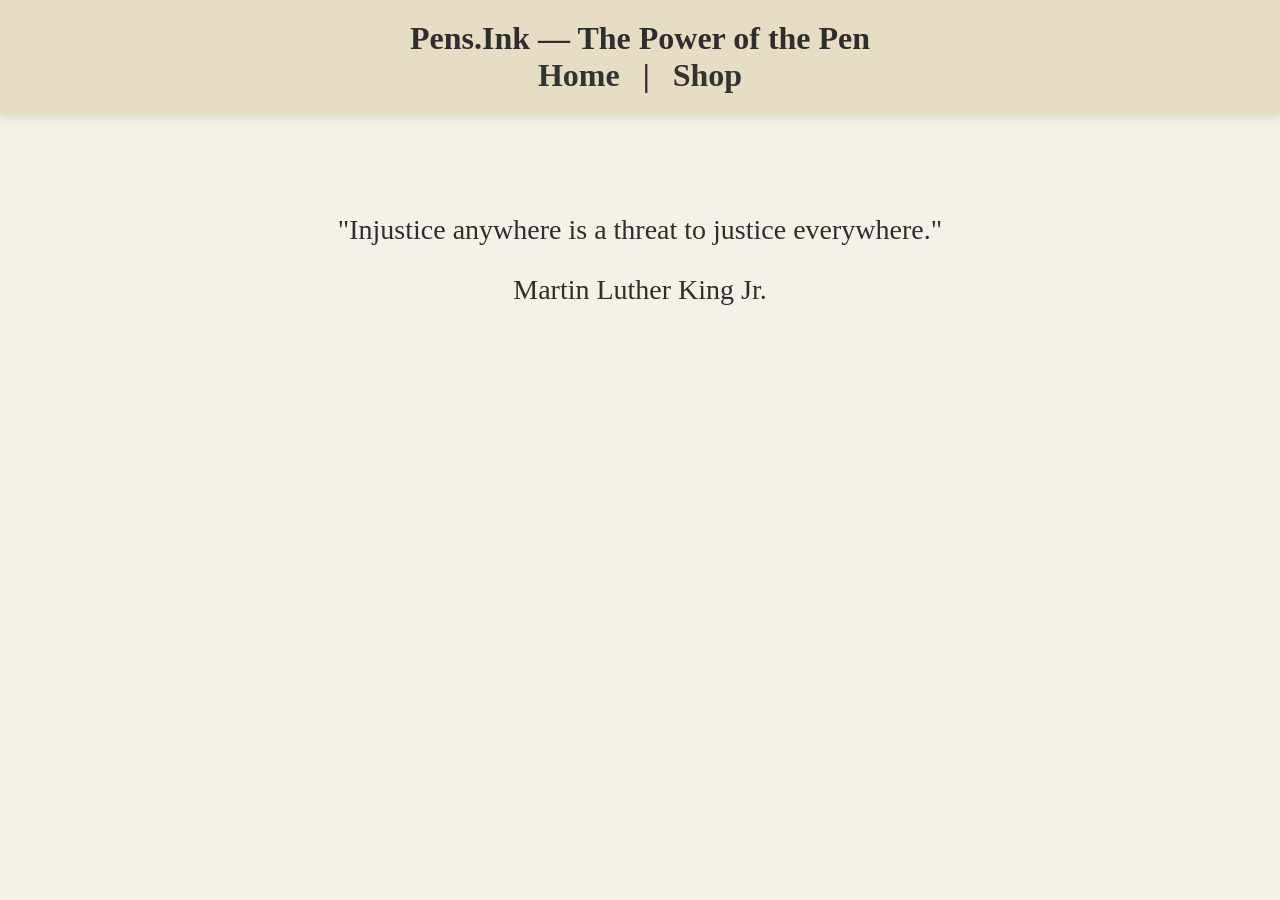
==== index.html @ e6b4d8f0 "Add files via upload" ====
<!DOCTYPE html>
<html lang="en">
<head>
  <meta charset="UTF-8" />
  <meta name="viewport" content="width=device-width, initial-scale=1.0" />
  <title>Pens.Ink</title>
  <style>
    body {
      margin: 0;
      font-family: 'Georgia', serif;
      background: #f4f1e9;
      color: #2e2e2e;
      text-align: center;
    }
    header {
      padding: 20px;
      background: #e6ddc4;
      font-size: 32px;
      font-weight: bold;
      box-shadow: 0 4px 8px rgba(0, 0, 0, 0.1);
    }
    nav a {
      margin: 0 15px;
      text-decoration: none;
      color: #333;
      font-weight: bold;
    }
    .quote {
      font-size: 28px;
      margin-top: 100px;
    }
  </style>
</head>
<body>
  <header>
    Pens.Ink — The Power of the Pen
    <nav>
      <a href="index.html">Home</a> |
      <a href="shop.html">Shop</a>
    </nav>
  </header>
  <div class="quote">
    <p>"Injustice anywhere is a threat to justice everywhere."</p>
    <p>Martin Luther King Jr.</p>
  </div>
</body>
</html>
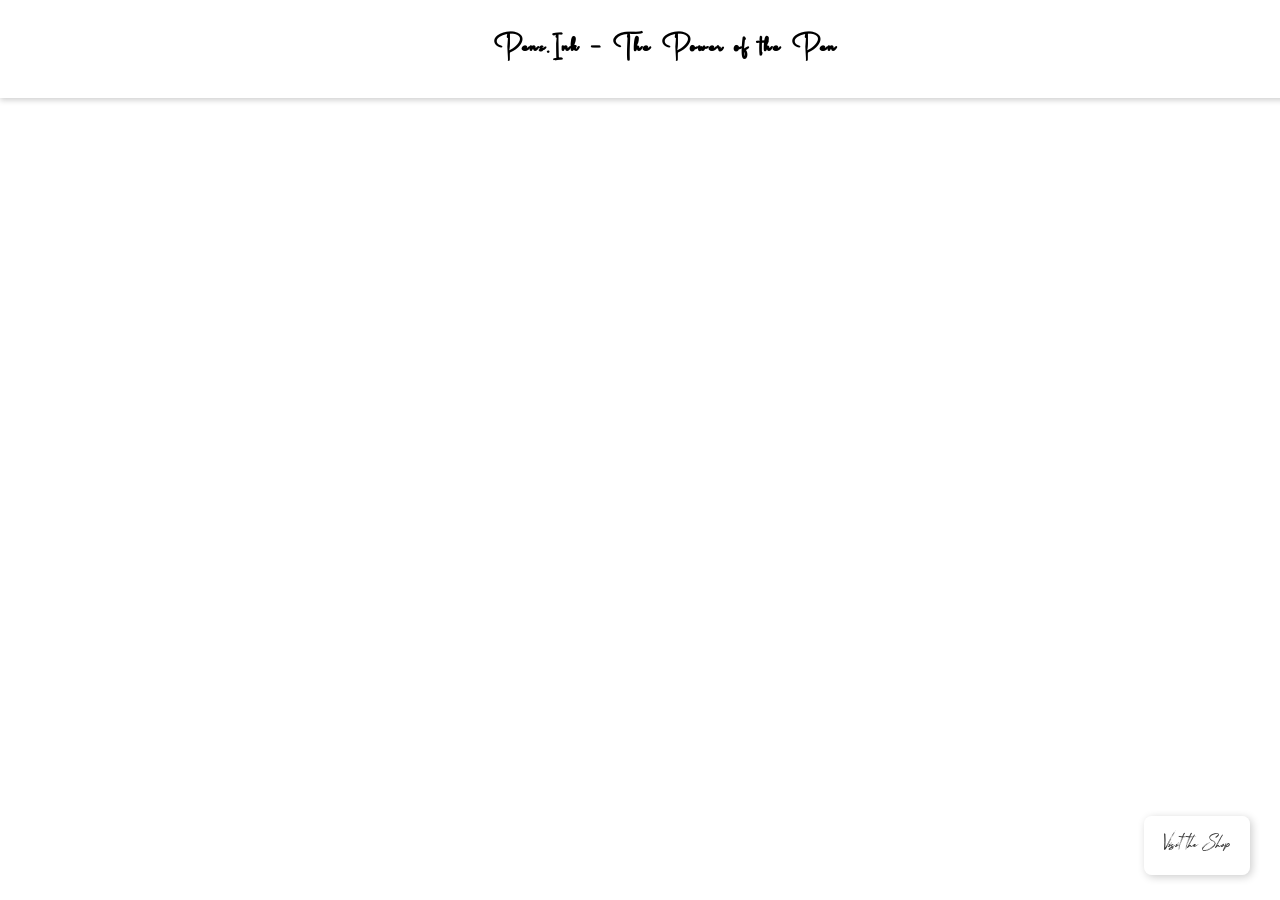
==== commit 22a0248d: "Add files via upload" ====
--- a/index.html
+++ b/index.html
@@ -1,4 +1,3 @@
-
 <!DOCTYPE html>
 <html lang="en">
 <head>
@@ -6,43 +5,94 @@
   <meta name="viewport" content="width=device-width, initial-scale=1.0" />
   <title>Pens.Ink</title>
   <style>
+    @font-face { font-family: 'RoyalWedding'; src: url('RoyalWedding-Regular.otf'); }
+    @font-face { font-family: 'Simone Kimber'; src: url('Simone Kimber.otf'); }
+    @font-face { font-family: 'Granady'; src: url('Granady1.otf'); }
+    @font-face { font-family: 'Alekin Wiliam'; src: url('Alekin Wiliam.otf'); }
+
     body {
       margin: 0;
-      font-family: 'Georgia', serif;
-      background: #f4f1e9;
-      color: #2e2e2e;
+      padding: 0;
+      background-image: url('paper.jpg');
+      background-size: cover;
+      background-position: center;
+      font-family: 'RoyalWedding', serif;
+      overflow: hidden;
+    }
+
+    header {
+      width: 100%;
       text-align: center;
+      padding: 25px;
+      font-size: 40px;
+      background-color: rgba(255, 255, 255, 0.6);
+      font-weight: bold;
+      box-shadow: 0 2px 6px rgba(0, 0, 0, 0.2);
+      letter-spacing: 2px;
     }
-    header {
-      padding: 20px;
-      background: #e6ddc4;
-      font-size: 32px;
-      font-weight: bold;
-      box-shadow: 0 4px 8px rgba(0, 0, 0, 0.1);
+
+    .quote {
+      font-size: 48px;
+      color: #111;
+      text-align: center;
+      position: absolute;
+      max-width: 90vw;
+      left: 50%;
+      top: 50%;
+      transform: translate(-50%, -50%);
+      opacity: 0;
+      white-space: pre-wrap;
+      animation: none;
     }
-    nav a {
-      margin: 0 15px;
+
+    .quote.show {
+      animation: fadeIn 4s ease forwards, fadeOut 4s ease 19s forwards;
+    }
+
+    @keyframes fadeIn {
+      from { opacity: 0; }
+      to { opacity: 1; }
+    }
+
+    @keyframes fadeOut {
+      from { opacity: 1; }
+      to { opacity: 0; }
+    }
+
+    .shop-link {
+      position: absolute;
+      bottom: 25px;
+      right: 30px;
+      font-size: 24px;
+      font-family: 'Granady', cursive;
+      background-color: rgba(255,255,255,0.4);
+      padding: 10px 20px;
+      border-radius: 8px;
       text-decoration: none;
       color: #333;
-      font-weight: bold;
+      box-shadow: 2px 2px 8px rgba(0,0,0,0.2);
+      transition: 0.3s;
     }
-    .quote {
-      font-size: 28px;
-      margin-top: 100px;
+
+    .shop-link:hover {
+      background-color: rgba(255,255,255,0.8);
+      transform: scale(1.05);
     }
   </style>
 </head>
 <body>
-  <header>
-    Pens.Ink — The Power of the Pen
-    <nav>
-      <a href="index.html">Home</a> |
-      <a href="shop.html">Shop</a>
-    </nav>
-  </header>
-  <div class="quote">
-    <p>"Injustice anywhere is a threat to justice everywhere."</p>
-    <p>Martin Luther King Jr.</p>
-  </div>
-</body>
-</html>
+  <header>Pens.Ink — The Power of the Pen</header>
+  <div class="quote" id="quote"></div>
+  <a href="shop.html" class="shop-link">Visit the Shop</a>
+
+  <script>
+    const quotes = [
+      "The pen is mightier than the sword.",
+      "You can make anything by writing.",
+      "Injustice anywhere is a threat to justice everywhere.",
+      "Fill your paper with the breathings of your heart.",
+      "Writing is the painting of the voice.",
+      "A word after a word after a word is power.",
+      "Start writing, no matter what.",
+      "Let the world burn through you. Write white hot on the page.",
+      "
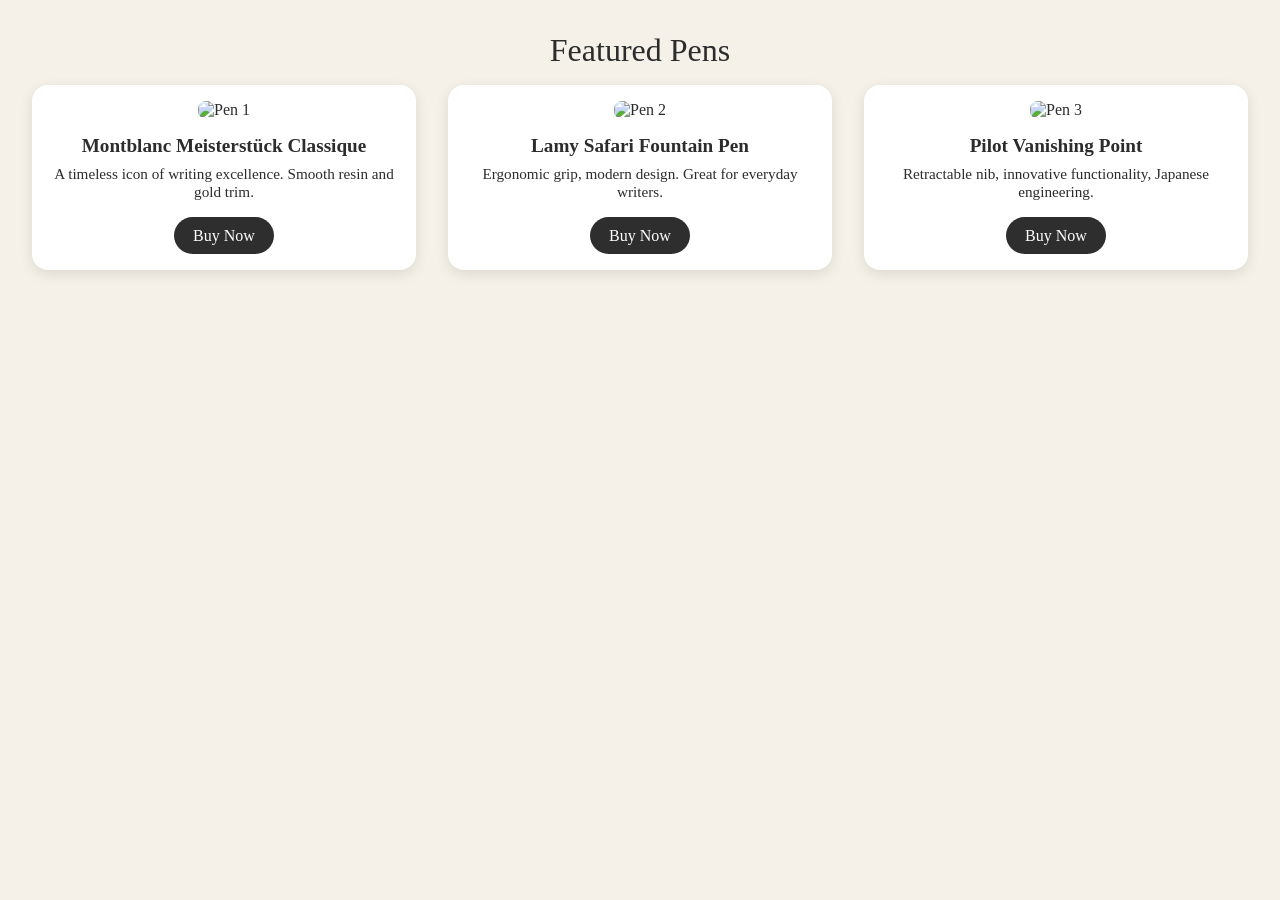
==== commit 49eefb82: "Add files via upload" ====
--- a/index.html
+++ b/index.html
@@ -3,96 +3,99 @@
 <head>
   <meta charset="UTF-8" />
   <meta name="viewport" content="width=device-width, initial-scale=1.0" />
-  <title>Pens.Ink</title>
+  <title>Shop | Pens.Ink</title>
   <style>
-    @font-face { font-family: 'RoyalWedding'; src: url('RoyalWedding-Regular.otf'); }
-    @font-face { font-family: 'Simone Kimber'; src: url('Simone Kimber.otf'); }
-    @font-face { font-family: 'Granady'; src: url('Granady1.otf'); }
-    @font-face { font-family: 'Alekin Wiliam'; src: url('Alekin Wiliam.otf'); }
-
     body {
       margin: 0;
-      padding: 0;
-      background-image: url('paper.jpg');
-      background-size: cover;
-      background-position: center;
-      font-family: 'RoyalWedding', serif;
-      overflow: hidden;
+      font-family: serif;
+      background-color: #f5f1e8;
+      color: #2c2c2c;
+      padding: 2rem;
     }
 
     header {
-      width: 100%;
       text-align: center;
-      padding: 25px;
-      font-size: 40px;
-      background-color: rgba(255, 255, 255, 0.6);
-      font-weight: bold;
-      box-shadow: 0 2px 6px rgba(0, 0, 0, 0.2);
-      letter-spacing: 2px;
+      font-size: 2rem;
+      margin-bottom: 1rem;
     }
 
-    .quote {
-      font-size: 48px;
-      color: #111;
-      text-align: center;
-      position: absolute;
-      max-width: 90vw;
-      left: 50%;
-      top: 50%;
-      transform: translate(-50%, -50%);
-      opacity: 0;
-      white-space: pre-wrap;
-      animation: none;
+    .pen-grid {
+      display: grid;
+      grid-template-columns: repeat(auto-fit, minmax(260px, 1fr));
+      gap: 2rem;
     }
 
-    .quote.show {
-      animation: fadeIn 4s ease forwards, fadeOut 4s ease 19s forwards;
+    .pen-card {
+      background-color: white;
+      border-radius: 1rem;
+      box-shadow: 0 4px 14px rgba(0, 0, 0, 0.1);
+      padding: 1rem;
+      display: flex;
+      flex-direction: column;
+      align-items: center;
+      transition: transform 0.2s ease;
     }
 
-    @keyframes fadeIn {
-      from { opacity: 0; }
-      to { opacity: 1; }
+    .pen-card:hover {
+      transform: translateY(-5px);
     }
 
-    @keyframes fadeOut {
-      from { opacity: 1; }
-      to { opacity: 0; }
+    .pen-card img {
+      max-width: 100%;
+      height: auto;
+      border-radius: 0.5rem;
     }
 
-    .shop-link {
-      position: absolute;
-      bottom: 25px;
-      right: 30px;
-      font-size: 24px;
-      font-family: 'Granady', cursive;
-      background-color: rgba(255,255,255,0.4);
-      padding: 10px 20px;
-      border-radius: 8px;
-      text-decoration: none;
-      color: #333;
-      box-shadow: 2px 2px 8px rgba(0,0,0,0.2);
-      transition: 0.3s;
+    .pen-name {
+      font-size: 1.2rem;
+      font-weight: bold;
+      margin: 1rem 0 0.5rem;
+      text-align: center;
     }
 
-    .shop-link:hover {
-      background-color: rgba(255,255,255,0.8);
-      transform: scale(1.05);
+    .pen-description {
+      font-size: 0.95rem;
+      text-align: center;
+      margin-bottom: 1rem;
+    }
+
+    .buy-button {
+      background-color: #2e2e2e;
+      color: white;
+      padding: 0.6rem 1.2rem;
+      text-decoration: none;
+      border-radius: 2rem;
+      transition: background 0.3s ease;
+    }
+
+    .buy-button:hover {
+      background-color: #5e5e5e;
     }
   </style>
 </head>
 <body>
-  <header>Pens.Ink — The Power of the Pen</header>
-  <div class="quote" id="quote"></div>
-  <a href="shop.html" class="shop-link">Visit the Shop</a>
+  <header>Featured Pens</header>
+  <section class="pen-grid">
+    <div class="pen-card">
+      <img src="https://example.com/images/pen1.jpg" alt="Pen 1">
+      <div class="pen-name">Montblanc Meisterstück Classique</div>
+      <div class="pen-description">A timeless icon of writing excellence. Smooth resin and gold trim.</div>
+      <a href="#" class="buy-button">Buy Now</a>
+    </div>
 
-  <script>
-    const quotes = [
-      "The pen is mightier than the sword.",
-      "You can make anything by writing.",
-      "Injustice anywhere is a threat to justice everywhere.",
-      "Fill your paper with the breathings of your heart.",
-      "Writing is the painting of the voice.",
-      "A word after a word after a word is power.",
-      "Start writing, no matter what.",
-      "Let the world burn through you. Write white hot on the page.",
-      "
+    <div class="pen-card">
+      <img src="https://example.com/images/pen2.jpg" alt="Pen 2">
+      <div class="pen-name">Lamy Safari Fountain Pen</div>
+      <div class="pen-description">Ergonomic grip, modern design. Great for everyday writers.</div>
+      <a href="#" class="buy-button">Buy Now</a>
+    </div>
+
+    <div class="pen-card">
+      <img src="https://example.com/images/pen3.jpg" alt="Pen 3">
+      <div class="pen-name">Pilot Vanishing Point</div>
+      <div class="pen-description">Retractable nib, innovative functionality, Japanese engineering.</div>
+      <a href="#" class="buy-button">Buy Now</a>
+    </div>
+  </section>
+</body>
+</html>
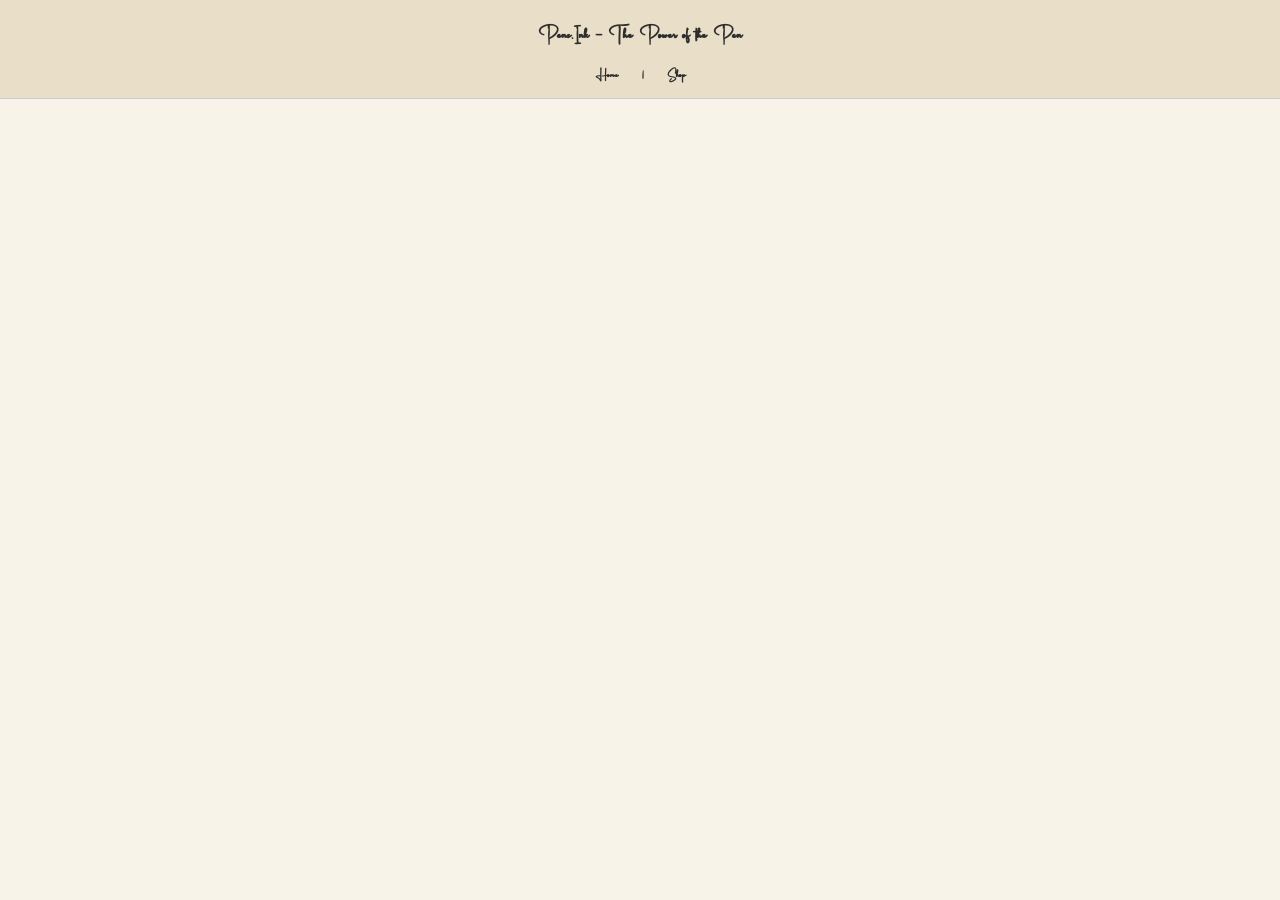
==== commit c05229d9: "Add files via upload" ====
--- a/index.html
+++ b/index.html
@@ -2,100 +2,130 @@
 <html lang="en">
 <head>
   <meta charset="UTF-8" />
-  <meta name="viewport" content="width=device-width, initial-scale=1.0" />
-  <title>Shop | Pens.Ink</title>
+  <meta name="viewport" content="width=device-width, initial-scale=1.0"/>
+  <title>Pens.Ink</title>
   <style>
+    @font-face { font-family: 'RoyalWedding'; src: url('RoyalWedding-Regular.otf'); }
     body {
       margin: 0;
-      font-family: serif;
-      background-color: #f5f1e8;
-      color: #2c2c2c;
-      padding: 2rem;
+      padding: 0;
+      font-family: 'Georgia', serif;
+      background-color: #f7f3e8;
+      color: #2e2e2e;
+      text-align: center;
     }
 
     header {
-      text-align: center;
-      font-size: 2rem;
-      margin-bottom: 1rem;
+      background-color: #e9dec7;
+      padding: 20px 0 10px;
+      font-family: 'RoyalWedding', Georgia, serif;
+      font-size: 28px;
+      font-weight: bold;
+      border-bottom: 1px solid #ccc;
     }
 
-    .pen-grid {
-      display: grid;
-      grid-template-columns: repeat(auto-fit, minmax(260px, 1fr));
-      gap: 2rem;
+    nav {
+      margin-top: 10px;
+      font-size: 20px;
     }
 
-    .pen-card {
-      background-color: white;
-      border-radius: 1rem;
-      box-shadow: 0 4px 14px rgba(0, 0, 0, 0.1);
-      padding: 1rem;
-      display: flex;
-      flex-direction: column;
-      align-items: center;
-      transition: transform 0.2s ease;
+    nav a {
+      text-decoration: none;
+      color: #2e2e2e;
+      margin: 0 20px;
+      font-weight: bold;
     }
 
-    .pen-card:hover {
-      transform: translateY(-5px);
+    .quote-container {
+      position: relative;
+      height: 80vh;
+      display: flex;
+      align-items: center;
+      justify-content: center;
     }
 
-    .pen-card img {
-      max-width: 100%;
-      height: auto;
-      border-radius: 0.5rem;
+    .quote {
+      font-size: 28px;
+      max-width: 80vw;
+      opacity: 0;
+      transition: opacity 2s ease;
+      white-space: pre-wrap;
     }
 
-    .pen-name {
-      font-size: 1.2rem;
-      font-weight: bold;
-      margin: 1rem 0 0.5rem;
-      text-align: center;
+    .quote.show {
+      opacity: 1;
     }
 
-    .pen-description {
-      font-size: 0.95rem;
-      text-align: center;
-      margin-bottom: 1rem;
-    }
-
-    .buy-button {
-      background-color: #2e2e2e;
-      color: white;
-      padding: 0.6rem 1.2rem;
-      text-decoration: none;
-      border-radius: 2rem;
-      transition: background 0.3s ease;
-    }
-
-    .buy-button:hover {
-      background-color: #5e5e5e;
+    .quote .author {
+      display: block;
+      margin-top: 20px;
+      font-size: 22px;
     }
   </style>
 </head>
 <body>
-  <header>Featured Pens</header>
-  <section class="pen-grid">
-    <div class="pen-card">
-      <img src="https://example.com/images/pen1.jpg" alt="Pen 1">
-      <div class="pen-name">Montblanc Meisterstück Classique</div>
-      <div class="pen-description">A timeless icon of writing excellence. Smooth resin and gold trim.</div>
-      <a href="#" class="buy-button">Buy Now</a>
-    </div>
+  <header>
+    Pens.Ink — The Power of the Pen
+    <nav>
+      <a href="index.html">Home</a> |
+      <a href="shop.html">Shop</a>
+    </nav>
+  </header>
 
-    <div class="pen-card">
-      <img src="https://example.com/images/pen2.jpg" alt="Pen 2">
-      <div class="pen-name">Lamy Safari Fountain Pen</div>
-      <div class="pen-description">Ergonomic grip, modern design. Great for everyday writers.</div>
-      <a href="#" class="buy-button">Buy Now</a>
-    </div>
+  <div class="quote-container">
+    <div class="quote" id="quote"></div>
+  </div>
 
-    <div class="pen-card">
-      <img src="https://example.com/images/pen3.jpg" alt="Pen 3">
-      <div class="pen-name">Pilot Vanishing Point</div>
-      <div class="pen-description">Retractable nib, innovative functionality, Japanese engineering.</div>
-      <a href="#" class="buy-button">Buy Now</a>
-    </div>
-  </section>
+  <script>
+    const quotes = [
+      { text: "The pen is mightier than the sword.", author: "Edward Bulwer-Lytton" },
+      { text: "You can make anything by writing.", author: "C.S. Lewis" },
+      { text: "Fill your paper with the breathings of your heart.", author: "William Wordsworth" },
+      { text: "Injustice anywhere is a threat to justice everywhere.", author: "Martin Luther King Jr." },
+      { text: "Writing is the painting of the voice.", author: "Voltaire" },
+      { text: "The purpose of a writer is to keep civilization from destroying itself.", author: "Albert Camus" },
+      { text: "We write to taste life twice, in the moment and in retrospect.", author: "Anaïs Nin" },
+      { text: "A word after a word after a word is power.", author: "Margaret Atwood" },
+      { text: "Start writing, no matter what. The water does not flow until the faucet is turned on.", author: "Louis L’Amour" },
+      { text: "Writing is thinking on paper.", author: "William Zinsser" },
+      { text: "The scariest moment is always just before you start.", author: "Stephen King" }
+    ];
+
+    const fonts = [
+      "Georgia", "Times New Roman", "Palatino", "Garamond",
+      "RoyalWedding", "cursive", "serif"
+    ];
+
+    const quoteEl = document.getElementById('quote');
+    let usedIndexes = [];
+
+    function showNextQuote() {
+      if (usedIndexes.length === quotes.length) usedIndexes = [];
+
+      let index;
+      do {
+        index = Math.floor(Math.random() * quotes.length);
+      } while (usedIndexes.includes(index));
+
+      usedIndexes.push(index);
+      const quote = quotes[index];
+
+      const font = fonts[Math.floor(Math.random() * fonts.length)];
+      quoteEl.style.fontFamily = font;
+      quoteEl.style.fontSize = (font === "RoyalWedding") ? "36px" : "28px";
+
+      quoteEl.innerHTML = `"${quote.text}"<span class="author">\n${quote.author}</span>`;
+      quoteEl.classList.remove("show");
+
+      void quoteEl.offsetWidth; // Force reflow
+
+      setTimeout(() => quoteEl.classList.add("show"), 200);       // fade in
+      setTimeout(() => quoteEl.classList.remove("show"), 9500);   // fade out
+
+      setTimeout(showNextQuote, 11000); // total time
+    }
+
+    setTimeout(showNextQuote, 5000); // Initial delay before first quote
+  </script>
 </body>
 </html>
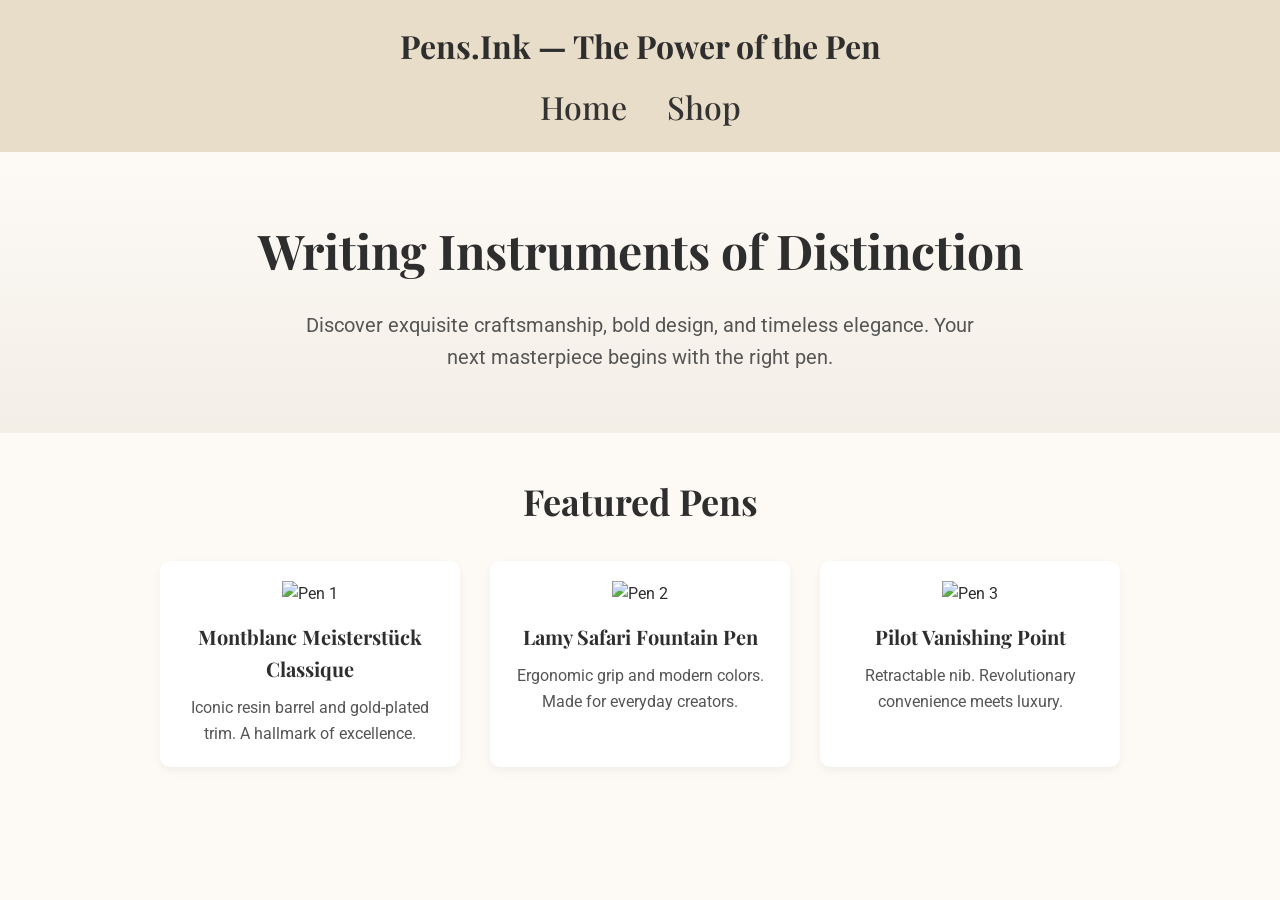
==== commit e14ea36f: "Add files via upload" ====
--- a/index.html
+++ b/index.html
@@ -2,130 +2,147 @@
 <html lang="en">
 <head>
   <meta charset="UTF-8" />
-  <meta name="viewport" content="width=device-width, initial-scale=1.0"/>
+  <meta name="viewport" content="width=device-width, initial-scale=1.0" />
   <title>Pens.Ink</title>
+  <link rel="preconnect" href="https://fonts.googleapis.com">
+  <link rel="preconnect" href="https://fonts.gstatic.com" crossorigin>
+  <link href="https://fonts.googleapis.com/css2?family=Playfair+Display:wght@500;700&family=Roboto:wght@300;400;700&display=swap" rel="stylesheet">
   <style>
-    @font-face { font-family: 'RoyalWedding'; src: url('RoyalWedding-Regular.otf'); }
-    body {
+    * {
       margin: 0;
       padding: 0;
-      font-family: 'Georgia', serif;
-      background-color: #f7f3e8;
+      box-sizing: border-box;
+    }
+
+    body {
+      font-family: 'Roboto', sans-serif;
+      background-color: #fdfaf6;
       color: #2e2e2e;
-      text-align: center;
+      line-height: 1.6;
     }
 
     header {
-      background-color: #e9dec7;
-      padding: 20px 0 10px;
-      font-family: 'RoyalWedding', Georgia, serif;
-      font-size: 28px;
-      font-weight: bold;
-      border-bottom: 1px solid #ccc;
+      background-color: #e8ddc8;
+      padding: 20px 0;
+      text-align: center;
+      font-family: 'Playfair Display', serif;
+      font-size: 32px;
+      font-weight: 700;
+      box-shadow: 0 4px 8px rgba(0,0,0,0.05);
     }
 
     nav {
+      display: flex;
+      justify-content: center;
+      gap: 40px;
       margin-top: 10px;
-      font-size: 20px;
     }
 
     nav a {
       text-decoration: none;
-      color: #2e2e2e;
-      margin: 0 20px;
-      font-weight: bold;
+      font-weight: 500;
+      color: #333;
     }
 
-    .quote-container {
-      position: relative;
-      height: 80vh;
-      display: flex;
-      align-items: center;
-      justify-content: center;
+    .hero {
+      text-align: center;
+      padding: 60px 20px;
+      background: linear-gradient(to bottom, #fdfaf6 0%, #f3eee6 100%);
     }
 
-    .quote {
-      font-size: 28px;
-      max-width: 80vw;
-      opacity: 0;
-      transition: opacity 2s ease;
-      white-space: pre-wrap;
+    .hero h1 {
+      font-family: 'Playfair Display', serif;
+      font-size: 48px;
+      margin-bottom: 20px;
     }
 
-    .quote.show {
-      opacity: 1;
+    .hero p {
+      font-size: 20px;
+      max-width: 700px;
+      margin: 0 auto;
+      color: #555;
     }
 
-    .quote .author {
-      display: block;
-      margin-top: 20px;
-      font-size: 22px;
+    .featured-section {
+      max-width: 1200px;
+      margin: 40px auto;
+      padding: 0 20px;
+    }
+
+    .featured-section h2 {
+      text-align: center;
+      font-family: 'Playfair Display', serif;
+      font-size: 36px;
+      margin-bottom: 30px;
+    }
+
+    .pen-grid {
+      display: flex;
+      flex-wrap: wrap;
+      justify-content: center;
+      gap: 30px;
+    }
+
+    .pen-card {
+      background-color: white;
+      border-radius: 10px;
+      box-shadow: 0 4px 10px rgba(0,0,0,0.05);
+      width: 300px;
+      padding: 20px;
+      text-align: center;
+    }
+
+    .pen-card img {
+      width: 100%;
+      height: 180px;
+      object-fit: contain;
+      margin-bottom: 15px;
+    }
+
+    .pen-card h3 {
+      font-family: 'Playfair Display', serif;
+      font-size: 20px;
+      margin-bottom: 10px;
+    }
+
+    .pen-card p {
+      font-size: 16px;
+      color: #555;
     }
   </style>
 </head>
 <body>
-  <header>
-    Pens.Ink — The Power of the Pen
+  <header>Pens.Ink — The Power of the Pen
     <nav>
-      <a href="index.html">Home</a> |
-      <a href="shop.html">Shop</a>
+      <a href="#">Home</a>
+      <a href="#shop">Shop</a>
     </nav>
   </header>
 
-  <div class="quote-container">
-    <div class="quote" id="quote"></div>
-  </div>
+  <section class="hero">
+    <h1>Writing Instruments of Distinction</h1>
+    <p>Discover exquisite craftsmanship, bold design, and timeless elegance. Your next masterpiece begins with the right pen.</p>
+  </section>
 
-  <script>
-    const quotes = [
-      { text: "The pen is mightier than the sword.", author: "Edward Bulwer-Lytton" },
-      { text: "You can make anything by writing.", author: "C.S. Lewis" },
-      { text: "Fill your paper with the breathings of your heart.", author: "William Wordsworth" },
-      { text: "Injustice anywhere is a threat to justice everywhere.", author: "Martin Luther King Jr." },
-      { text: "Writing is the painting of the voice.", author: "Voltaire" },
-      { text: "The purpose of a writer is to keep civilization from destroying itself.", author: "Albert Camus" },
-      { text: "We write to taste life twice, in the moment and in retrospect.", author: "Anaïs Nin" },
-      { text: "A word after a word after a word is power.", author: "Margaret Atwood" },
-      { text: "Start writing, no matter what. The water does not flow until the faucet is turned on.", author: "Louis L’Amour" },
-      { text: "Writing is thinking on paper.", author: "William Zinsser" },
-      { text: "The scariest moment is always just before you start.", author: "Stephen King" }
-    ];
-
-    const fonts = [
-      "Georgia", "Times New Roman", "Palatino", "Garamond",
-      "RoyalWedding", "cursive", "serif"
-    ];
-
-    const quoteEl = document.getElementById('quote');
-    let usedIndexes = [];
-
-    function showNextQuote() {
-      if (usedIndexes.length === quotes.length) usedIndexes = [];
-
-      let index;
-      do {
-        index = Math.floor(Math.random() * quotes.length);
-      } while (usedIndexes.includes(index));
-
-      usedIndexes.push(index);
-      const quote = quotes[index];
-
-      const font = fonts[Math.floor(Math.random() * fonts.length)];
-      quoteEl.style.fontFamily = font;
-      quoteEl.style.fontSize = (font === "RoyalWedding") ? "36px" : "28px";
-
-      quoteEl.innerHTML = `"${quote.text}"<span class="author">\n${quote.author}</span>`;
-      quoteEl.classList.remove("show");
-
-      void quoteEl.offsetWidth; // Force reflow
-
-      setTimeout(() => quoteEl.classList.add("show"), 200);       // fade in
-      setTimeout(() => quoteEl.classList.remove("show"), 9500);   // fade out
-
-      setTimeout(showNextQuote, 11000); // total time
-    }
-
-    setTimeout(showNextQuote, 5000); // Initial delay before first quote
-  </script>
+  <section class="featured-section" id="shop">
+    <h2>Featured Pens</h2>
+    <div class="pen-grid">
+      <div class="pen-card">
+        <img src="https://example.com/images/pen1.jpg" alt="Pen 1">
+        <h3>Montblanc Meisterstück Classique</h3>
+        <p>Iconic resin barrel and gold-plated trim. A hallmark of excellence.</p>
+      </div>
+      <div class="pen-card">
+        <img src="https://example.com/images/pen2.jpg" alt="Pen 2">
+        <h3>Lamy Safari Fountain Pen</h3>
+        <p>Ergonomic grip and modern colors. Made for everyday creators.</p>
+      </div>
+      <div class="pen-card">
+        <img src="https://example.com/images/pen3.jpg" alt="Pen 3">
+        <h3>Pilot Vanishing Point</h3>
+        <p>Retractable nib. Revolutionary convenience meets luxury.</p>
+      </div>
+    </div>
+  </section>
 </body>
 </html>
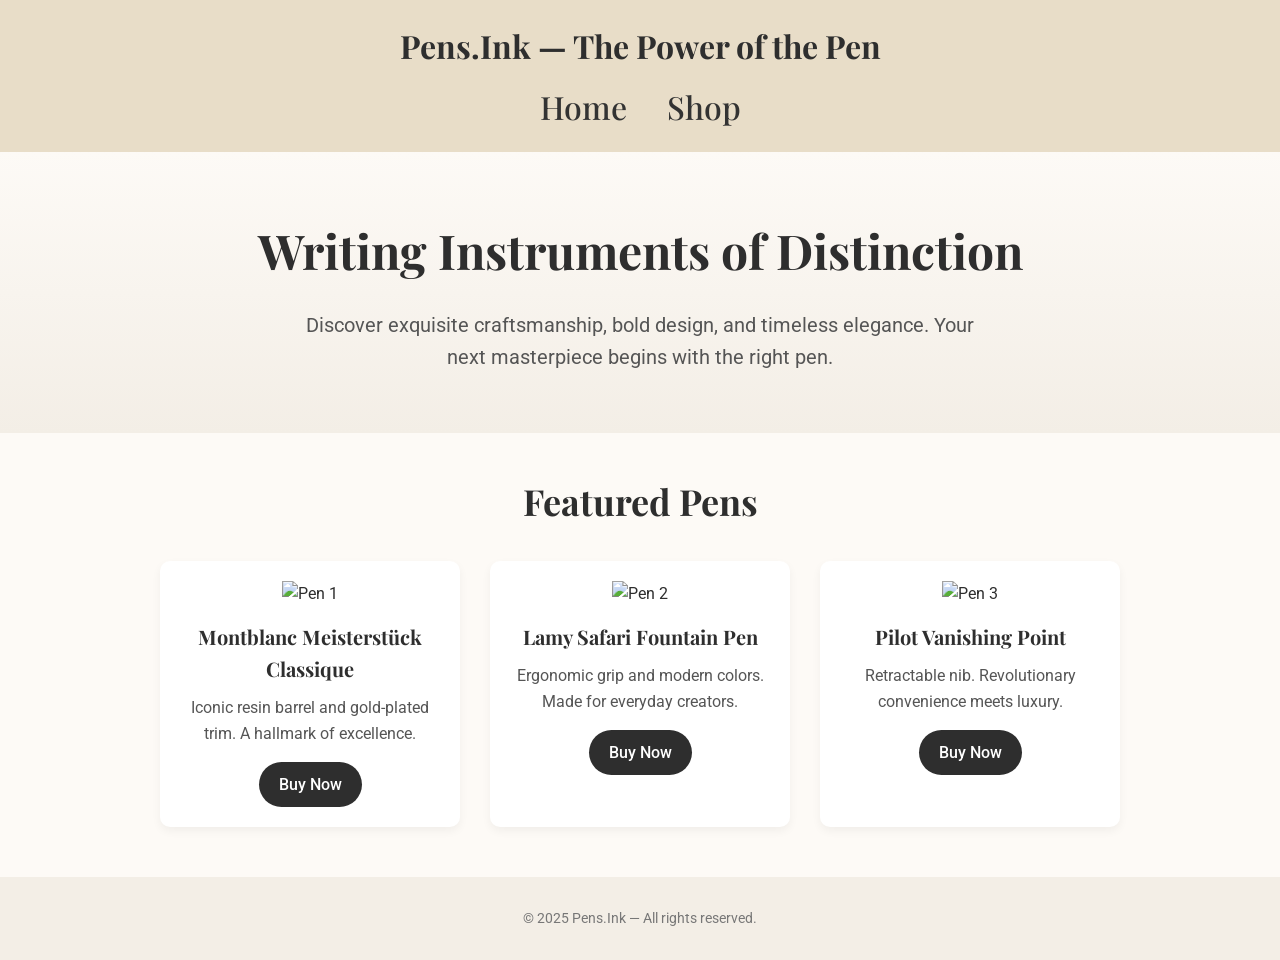
==== commit dda6d958: "Add files via upload" ====
--- a/index.html
+++ b/index.html
@@ -90,6 +90,12 @@
       width: 300px;
       padding: 20px;
       text-align: center;
+      transition: transform 0.3s ease, box-shadow 0.3s ease;
+    }
+
+    .pen-card:hover {
+      transform: translateY(-8px);
+      box-shadow: 0 8px 20px rgba(0,0,0,0.1);
     }
 
     .pen-card img {
@@ -108,6 +114,31 @@
     .pen-card p {
       font-size: 16px;
       color: #555;
+      margin-bottom: 15px;
+    }
+
+    .buy-button {
+      display: inline-block;
+      padding: 10px 20px;
+      background-color: #2e2e2e;
+      color: white;
+      text-decoration: none;
+      border-radius: 25px;
+      font-weight: 500;
+      transition: background-color 0.3s ease;
+    }
+
+    .buy-button:hover {
+      background-color: #444;
+    }
+
+    footer {
+      text-align: center;
+      padding: 30px 20px;
+      margin-top: 50px;
+      background-color: #f3eee6;
+      font-size: 14px;
+      color: #777;
     }
   </style>
 </head>
@@ -128,21 +159,28 @@
     <h2>Featured Pens</h2>
     <div class="pen-grid">
       <div class="pen-card">
-        <img src="https://example.com/images/pen1.jpg" alt="Pen 1">
+        <img src="https://cdn.sanity.io/images/c1chvb1i/production/7d1b2bb1c4eaa67dfed4a451169774e3c08d59fd-1200x1200.jpg" alt="Pen 1">
         <h3>Montblanc Meisterstück Classique</h3>
         <p>Iconic resin barrel and gold-plated trim. A hallmark of excellence.</p>
+        <a class="buy-button" href="#">Buy Now</a>
       </div>
       <div class="pen-card">
-        <img src="https://example.com/images/pen2.jpg" alt="Pen 2">
+        <img src="https://www.lamy.com/media/24/bb/1a/1681288103/lamy-safari-springgreen-fountainpen-broad-L21GRB.jpg" alt="Pen 2">
         <h3>Lamy Safari Fountain Pen</h3>
         <p>Ergonomic grip and modern colors. Made for everyday creators.</p>
+        <a class="buy-button" href="#">Buy Now</a>
       </div>
       <div class="pen-card">
-        <img src="https://example.com/images/pen3.jpg" alt="Pen 3">
+        <img src="https://cdn.shopify.com/s/files/1/0558/6415/9832/products/pilot-vanishing-point-fountain-pen-black-carbonesque-gold-trim-fine-nib-fct.jpg?v=1621973982" alt="Pen 3">
         <h3>Pilot Vanishing Point</h3>
         <p>Retractable nib. Revolutionary convenience meets luxury.</p>
+        <a class="buy-button" href="#">Buy Now</a>
       </div>
     </div>
   </section>
+
+  <footer>
+    &copy; 2025 Pens.Ink — All rights reserved.
+  </footer>
 </body>
 </html>
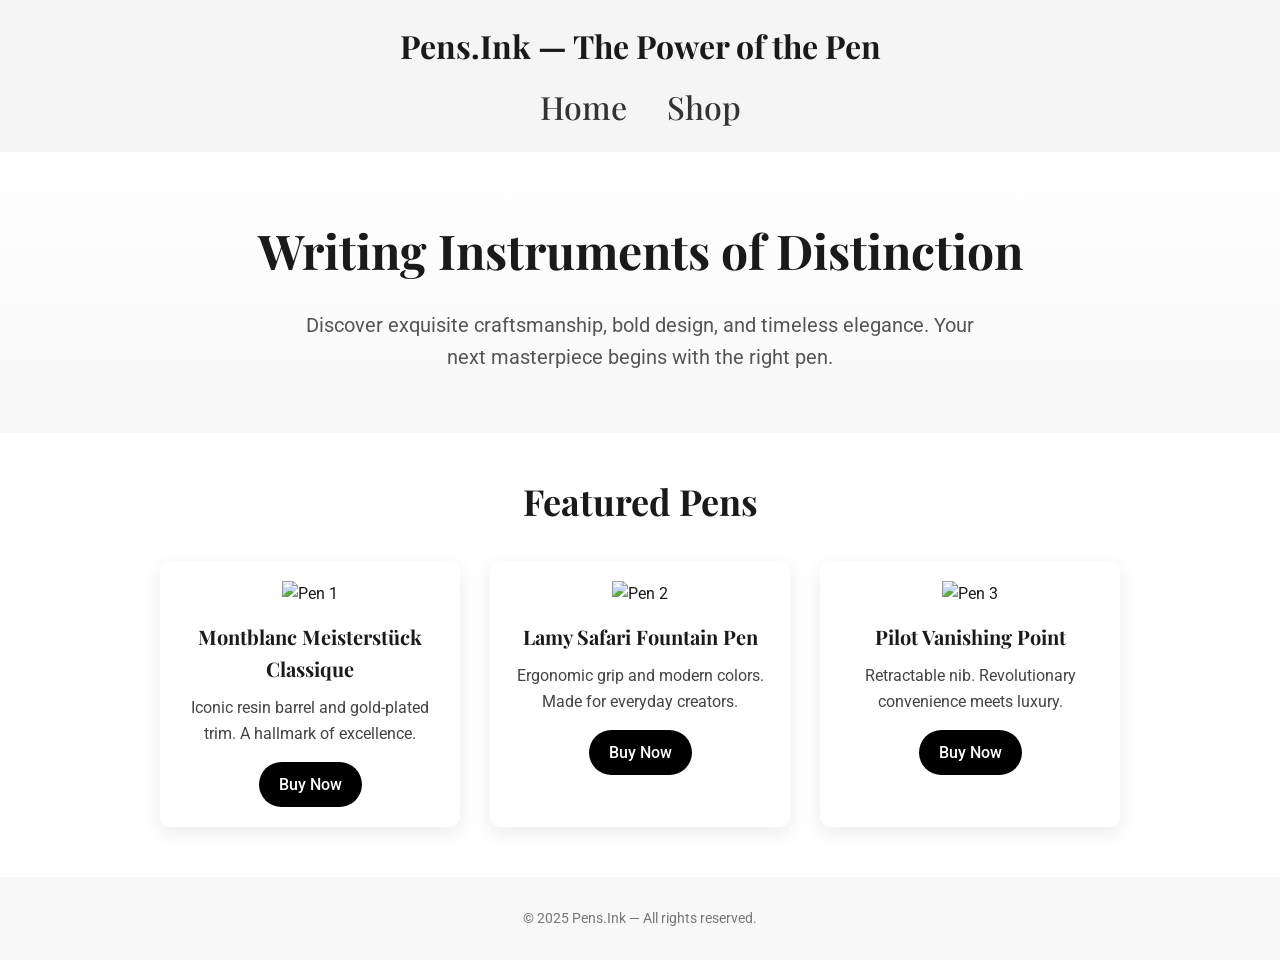
==== commit 0cca942a: "Add files via upload" ====
--- a/index.html
+++ b/index.html
@@ -16,13 +16,13 @@
 
     body {
       font-family: 'Roboto', sans-serif;
-      background-color: #fdfaf6;
-      color: #2e2e2e;
+      background-color: #ffffff;
+      color: #1a1a1a;
       line-height: 1.6;
     }
 
     header {
-      background-color: #e8ddc8;
+      background-color: #f5f5f5;
       padding: 20px 0;
       text-align: center;
       font-family: 'Playfair Display', serif;
@@ -47,7 +47,7 @@
     .hero {
       text-align: center;
       padding: 60px 20px;
-      background: linear-gradient(to bottom, #fdfaf6 0%, #f3eee6 100%);
+      background: linear-gradient(to bottom, #ffffff 0%, #f8f8f8 100%);
     }
 
     .hero h1 {
@@ -84,9 +84,9 @@
     }
 
     .pen-card {
-      background-color: white;
+      background-color: #ffffff;
       border-radius: 10px;
-      box-shadow: 0 4px 10px rgba(0,0,0,0.05);
+      box-shadow: 0 6px 20px rgba(0, 0, 0, 0.08);
       width: 300px;
       padding: 20px;
       text-align: center;
@@ -94,8 +94,8 @@
     }
 
     .pen-card:hover {
-      transform: translateY(-8px);
-      box-shadow: 0 8px 20px rgba(0,0,0,0.1);
+      transform: translateY(-6px);
+      box-shadow: 0 12px 30px rgba(0,0,0,0.1);
     }
 
     .pen-card img {
@@ -113,14 +113,14 @@
 
     .pen-card p {
       font-size: 16px;
-      color: #555;
+      color: #444;
       margin-bottom: 15px;
     }
 
     .buy-button {
       display: inline-block;
       padding: 10px 20px;
-      background-color: #2e2e2e;
+      background-color: #000000;
       color: white;
       text-decoration: none;
       border-radius: 25px;
@@ -129,14 +129,14 @@
     }
 
     .buy-button:hover {
-      background-color: #444;
+      background-color: #333333;
     }
 
     footer {
       text-align: center;
       padding: 30px 20px;
       margin-top: 50px;
-      background-color: #f3eee6;
+      background-color: #f8f8f8;
       font-size: 14px;
       color: #777;
     }
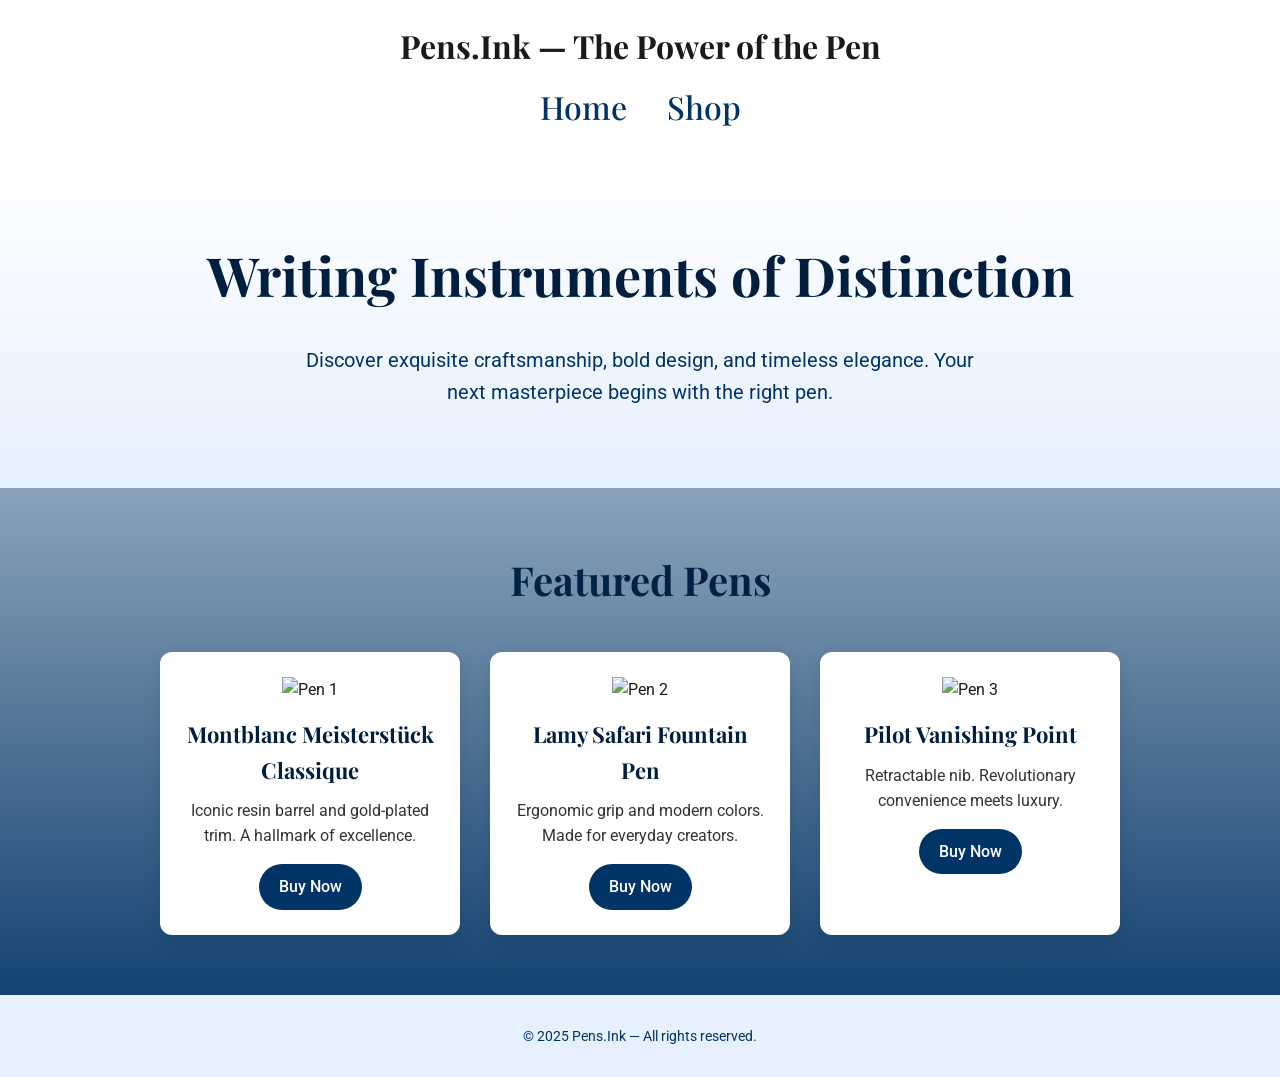
==== commit 7e736f85: "Add files via upload" ====
--- a/index.html
+++ b/index.html
@@ -16,13 +16,13 @@
 
     body {
       font-family: 'Roboto', sans-serif;
-      background-color: #ffffff;
+      background: linear-gradient(to bottom, #ffffff, #003366);
       color: #1a1a1a;
       line-height: 1.6;
     }
 
     header {
-      background-color: #f5f5f5;
+      background-color: #ffffff;
       padding: 20px 0;
       text-align: center;
       font-family: 'Playfair Display', serif;
@@ -41,39 +41,41 @@
     nav a {
       text-decoration: none;
       font-weight: 500;
-      color: #333;
+      color: #003366;
     }
 
     .hero {
       text-align: center;
-      padding: 60px 20px;
-      background: linear-gradient(to bottom, #ffffff 0%, #f8f8f8 100%);
+      padding: 80px 20px;
+      background: linear-gradient(to bottom, #ffffff, #e6f0ff);
     }
 
     .hero h1 {
       font-family: 'Playfair Display', serif;
-      font-size: 48px;
-      margin-bottom: 20px;
+      font-size: 54px;
+      margin-bottom: 25px;
+      color: #001f3f;
     }
 
     .hero p {
       font-size: 20px;
       max-width: 700px;
       margin: 0 auto;
-      color: #555;
+      color: #003366;
     }
 
     .featured-section {
       max-width: 1200px;
-      margin: 40px auto;
+      margin: 60px auto;
       padding: 0 20px;
     }
 
     .featured-section h2 {
       text-align: center;
       font-family: 'Playfair Display', serif;
-      font-size: 36px;
-      margin-bottom: 30px;
+      font-size: 40px;
+      margin-bottom: 40px;
+      color: #002244;
     }
 
     .pen-grid {
@@ -85,17 +87,17 @@
 
     .pen-card {
       background-color: #ffffff;
-      border-radius: 10px;
-      box-shadow: 0 6px 20px rgba(0, 0, 0, 0.08);
+      border-radius: 12px;
+      box-shadow: 0 8px 20px rgba(0, 0, 0, 0.1);
       width: 300px;
-      padding: 20px;
+      padding: 25px;
       text-align: center;
       transition: transform 0.3s ease, box-shadow 0.3s ease;
     }
 
     .pen-card:hover {
-      transform: translateY(-6px);
-      box-shadow: 0 12px 30px rgba(0,0,0,0.1);
+      transform: translateY(-8px);
+      box-shadow: 0 16px 40px rgba(0,0,0,0.15);
     }
 
     .pen-card img {
@@ -107,20 +109,21 @@
 
     .pen-card h3 {
       font-family: 'Playfair Display', serif;
-      font-size: 20px;
+      font-size: 22px;
       margin-bottom: 10px;
+      color: #001f3f;
     }
 
     .pen-card p {
       font-size: 16px;
-      color: #444;
+      color: #333;
       margin-bottom: 15px;
     }
 
     .buy-button {
       display: inline-block;
       padding: 10px 20px;
-      background-color: #000000;
+      background-color: #003366;
       color: white;
       text-decoration: none;
       border-radius: 25px;
@@ -129,16 +132,16 @@
     }
 
     .buy-button:hover {
-      background-color: #333333;
+      background-color: #001f3f;
     }
 
     footer {
       text-align: center;
       padding: 30px 20px;
       margin-top: 50px;
-      background-color: #f8f8f8;
+      background-color: #e6f0ff;
       font-size: 14px;
-      color: #777;
+      color: #003366;
     }
   </style>
 </head>
